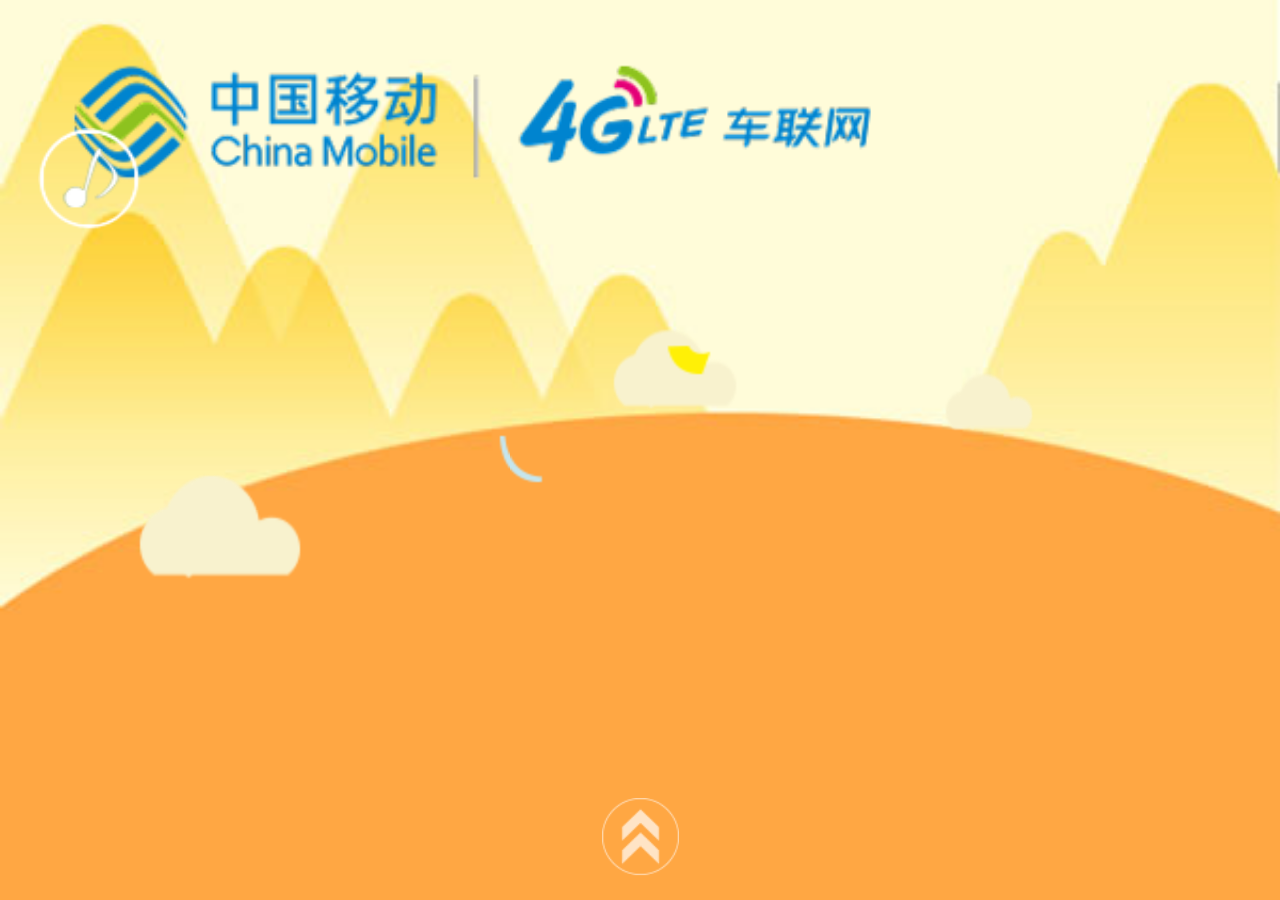
==== template/index.html @ 359e407d "push" ====
<!DOCTYPE html><html lang="en"><head><title>一字千金</title><meta name="viewport" content="width=device-width,user-scalable=no"><meta http-equiv="Content-Type" content="text/html" charset="utf-8"><script>!(function() {
    var rem;
    rem = function() {
        document.documentElement.style.fontSize = (document.documentElement.clientWidth || document.documentElement.clientWidth) + 'px';
    };
    rem();
    window.addEventListener('resize', rem, false);
    var _hmt = _hmt || []
})();
</script><link href="/static/css/index.css" rel="stylesheet" type="text/css"><body><audio id="audio" src="/static/image/background.mp3" loop="loop"></audio><div class="share"></div><section class="swiper-container"><section class="swiper-wrapper"><section class="swiper-slide page page1"><div class="background"></div><div class="music music-play"></div><div class="nav"></div><div class="font-title"></div><div class="subtitle"></div><div class="p1-cloud"></div><div class="coins1"></div><div class="coins2"></div><div class="coins3"></div><div class="up"></div><div class="car0"></div><div class="car1"></div><div class="car2"></div><div class="bottom"></div></section><section class="swiper-slide page page2"><div class="background"></div><div class="music music-play"></div><div class="building"></div><div class="nav"></div><div class="cloud1"></div><div class="cloud2"></div><div class="running-car"></div><div class="running-circle1"></div><div class="running-circle2"></div><div class="p1 active"></div><div class="p2"></div><div class="p3"></div><div class="p2-text1"></div><div class="p2-text2"></div><div class="p2-text3"></div><div class="up"></div></section><section class="swiper-slide page page3"><div class="background"></div><div class="music music-play"></div><div class="nav"></div><div class="title"></div><div class="main"></div><div class="main3-text"></div><div class="up"></div></section><section class="swiper-slide page page4"><div class="background"></div><div class="music music-play"></div><div class="nav"></div><div class="title"></div><div class="sub-title"></div><div class="main"></div><div class="main4-text"></div><div class="first"></div><div class="second"></div><div class="third"></div><div class="up"></div></section><section class="swiper-slide page page5"><div class="background"></div><div class="music music-play"></div><div class="nav"></div><div class="stone"></div><div class="p5-c1"></div><div class="p5-c2"></div><div class="p5-c3"></div><div class="p5-c4"></div><img src="/static/image/qrcode.jpg" class="qrcode"><div class="share-btn"></div><div class="up"></div></section></section></section></body><script language="javascript" src="/static/js/index.min.js"></script><script language="javascript" src="http://res.wx.qq.com/open/js/jweixin-1.0.0.js"></script><script>var _hmt = _hmt || [];
(function() {
      var hm = document.createElement("script");
      hm.src = "//hm.baidu.com/hm.js?7cde9743ed9d8d859c25d6693815b34f";
      var s = document.getElementsByTagName("script")[0]; 
      s.parentNode.insertBefore(hm, s);

})();</script></head></html>
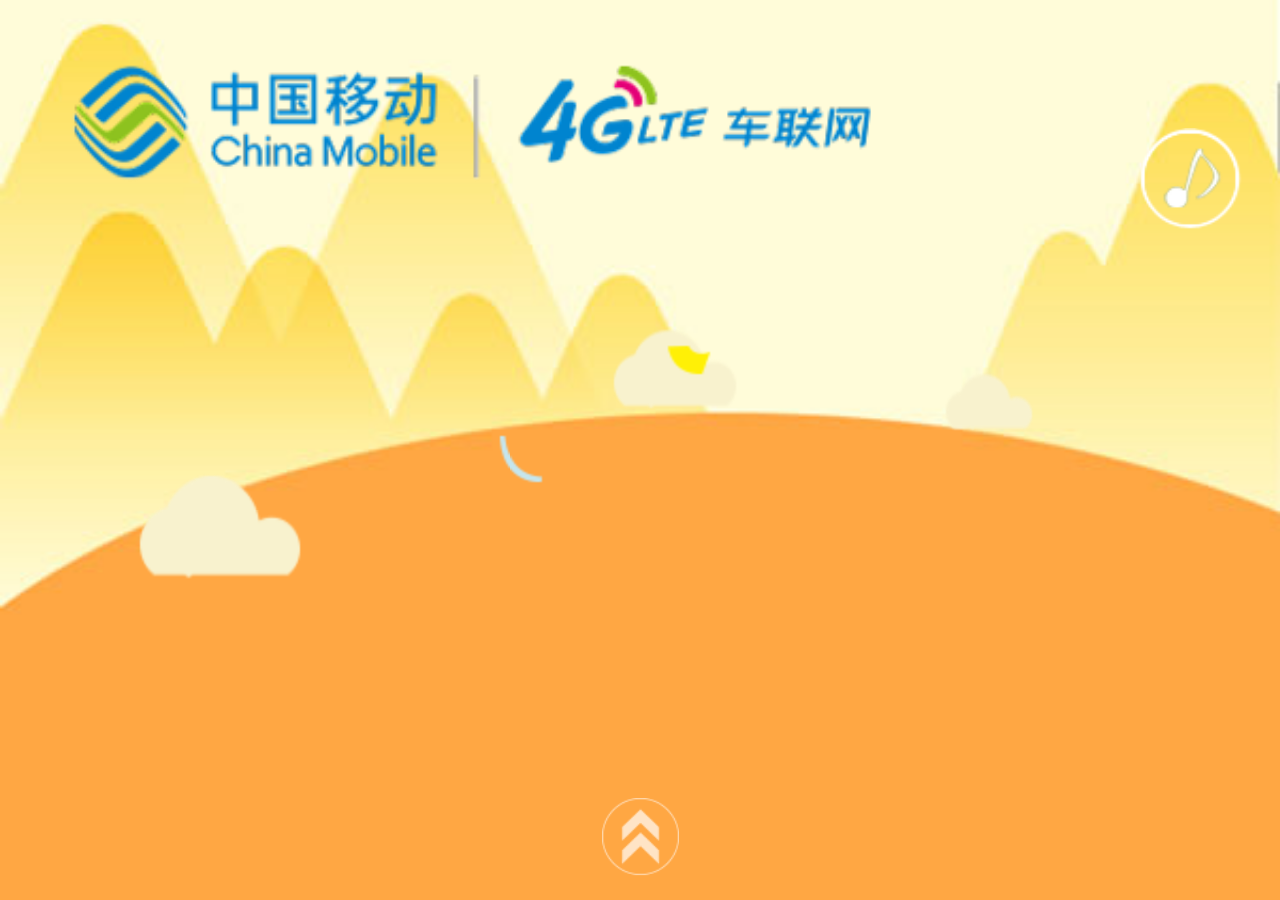
==== commit a6ee143e: "fix" ====
--- a/template/index.html
+++ b/template/index.html
@@ -7,7 +7,7 @@
     window.addEventListener('resize', rem, false);
     var _hmt = _hmt || []
 })();
-</script><link href="/static/css/index.css" rel="stylesheet" type="text/css"><body><audio id="audio" src="/static/image/background.mp3" loop="loop"></audio><div class="share"></div><section class="swiper-container"><section class="swiper-wrapper"><section class="swiper-slide page page1"><div class="background"></div><div class="music music-play"></div><div class="nav"></div><div class="font-title"></div><div class="subtitle"></div><div class="p1-cloud"></div><div class="coins1"></div><div class="coins2"></div><div class="coins3"></div><div class="up"></div><div class="car0"></div><div class="car1"></div><div class="car2"></div><div class="bottom"></div></section><section class="swiper-slide page page2"><div class="background"></div><div class="music music-play"></div><div class="building"></div><div class="nav"></div><div class="cloud1"></div><div class="cloud2"></div><div class="running-car"></div><div class="running-circle1"></div><div class="running-circle2"></div><div class="p1 active"></div><div class="p2"></div><div class="p3"></div><div class="p2-text1"></div><div class="p2-text2"></div><div class="p2-text3"></div><div class="up"></div></section><section class="swiper-slide page page3"><div class="background"></div><div class="music music-play"></div><div class="nav"></div><div class="title"></div><div class="main"></div><div class="main3-text"></div><div class="up"></div></section><section class="swiper-slide page page4"><div class="background"></div><div class="music music-play"></div><div class="nav"></div><div class="title"></div><div class="sub-title"></div><div class="main"></div><div class="main4-text"></div><div class="first"></div><div class="second"></div><div class="third"></div><div class="up"></div></section><section class="swiper-slide page page5"><div class="background"></div><div class="music music-play"></div><div class="nav"></div><div class="stone"></div><div class="p5-c1"></div><div class="p5-c2"></div><div class="p5-c3"></div><div class="p5-c4"></div><img src="/static/image/qrcode.jpg" class="qrcode"><div class="share-btn"></div><div class="up"></div></section></section></section></body><script language="javascript" src="/static/js/index.min.js"></script><script language="javascript" src="http://res.wx.qq.com/open/js/jweixin-1.0.0.js"></script><script>var _hmt = _hmt || [];
+</script><link href="/static/css/index.css" rel="stylesheet" type="text/css"><body><audio id="audio" src="/static/image/background.mp3" loop="loop"></audio><div class="share"></div><section class="swiper-container"><section class="swiper-wrapper"><section class="swiper-slide page page1"><div class="background"></div><div class="music music-play"></div><div class="nav"></div><div class="font-title"></div><div class="subtitle"></div><div class="p1-cloud"></div><div class="coins1"></div><div class="coins2"></div><div class="coins3"></div><div class="up"></div><div class="car0"></div><div class="car1"></div><div class="car2"></div><div class="bottom"></div></section><section class="swiper-slide page page2"><div class="background"></div><div class="music music-play"></div><div class="building"></div><div class="nav"></div><div class="cloud1"></div><div class="cloud2"></div><div class="running-car"></div><div class="running-circle1"></div><div class="running-circle2"></div><div class="p1 active"></div><div class="p2"></div><div class="p3"></div><div class="p2-text1"></div><div class="p2-text2"></div><div class="p2-text3"></div><div class="up"></div></section><section class="swiper-slide page page3"><div class="background"></div><div class="music music-play"></div><div class="nav"></div><div class="title"></div><div class="main"></div><div class="main3-text"></div><div class="up"></div></section><section class="swiper-slide page page4"><div class="background"></div><div class="music music-play"></div><div class="nav"></div><div class="title"></div><div class="sub-title"></div><div class="main"></div><div class="main4-text"></div><div class="first"></div><div class="second"></div><div class="third"></div><div class="up"></div></section><section class="swiper-slide page page5"><div class="background"></div><div class="music music-play"></div><div class="nav"></div><div class="stone"></div><div class="p5-c1"></div><div class="p5-c2"></div><div class="p5-c3"></div><div class="p5-c4"></div><img src="/static/image/qrcode.jpg" class="qrcode"><div class="share-btn"></div></section></section></section></body><script language="javascript" src="/static/js/index.min.js"></script><script language="javascript" src="http://res.wx.qq.com/open/js/jweixin-1.0.0.js"></script><script>var _hmt = _hmt || [];
 (function() {
       var hm = document.createElement("script");
       hm.src = "//hm.baidu.com/hm.js?7cde9743ed9d8d859c25d6693815b34f";
--- a/static/css/index.css
+++ b/static/css/index.css
@@ -1 +1 @@
-.swiper-wrapper,hr{box-sizing:content-box}img,legend{border:0}legend,td,th{padding:0}.music-play,.swiper-container-cube .swiper-slide,body .page1 .coins1,body .page1 .coins2,body .page1 .coins3,body .page1 .font-title,body .page2 .cloud1,body .page2 .cloud2,body .page2 .p1,body .page2 .p3,body .page2 .running-circle1,body .page2 .running-circle2,body .page3 .main3-text,body .page4 .first,body .page4 .second,body .page4 .sub-title,body .page4 .third,body .page5 .p5-c1,body .page5 .p5-c2,body .page5 .p5-c3,body .page5 .p5-c4,body .page5 .share-btn{-webkit-backface-visibility:hidden}.swiper-slide,.swiper-wrapper{height:100%;position:relative;transform-style:preserve-3d;width:100%}.swiper-pagination,.swiper-wrapper{-webkit-transform:translate3d(0,0,0)}.swiper-container{margin:0 auto;position:relative;overflow:hidden;z-index:1}.swiper-container-cube,button{overflow:visible}.swiper-container-vertical>.swiper-wrapper{-webkit-box-orient:vertical;-moz-box-orient:vertical;-ms-flex-direction:column;-webkit-flex-direction:column;flex-direction:column}.swiper-wrapper{z-index:1;display:-webkit-box;display:-moz-box;display:-ms-flexbox;display:-webkit-flex;display:flex;-webkit-transition-property:-webkit-transform;-moz-transition-property:-moz-transform;-o-transition-property:-o-transform;-ms-transition-property:-ms-transform;transition-property:transform;-moz-transform:translate3d(0,0,0);-o-transform:translate(0,0);-ms-transform:translate3d(0,0,0);transform:translate3d(0,0,0);-webkit-box-sizing:content-box;-moz-box-sizing:content-box}.swiper-slide,.swiper-wrapper{-ms-transform-style:preserve-3d;-moz-transform-style:preserve-3d;-webkit-transform-style:preserve-3d}.swiper-container-multirow>.swiper-wrapper{-webkit-box-lines:multiple;-moz-box-lines:multiple;-ms-fles-wrap:wrap;-webkit-flex-wrap:wrap;flex-wrap:wrap}.swiper-container-free-mode>.swiper-wrapper{-webkit-transition-timing-function:ease-out;-moz-transition-timing-function:ease-out;-ms-transition-timing-function:ease-out;-o-transition-timing-function:ease-out;transition-timing-function:ease-out;margin:0 auto}.swiper-slide{-webkit-flex-shrink:0;-ms-flex:0 0 auto;flex-shrink:0}.swiper-wp8-horizontal{-ms-touch-action:pan-y;touch-action:pan-y}.swiper-wp8-vertical{-ms-touch-action:pan-x;touch-action:pan-x}.swiper-button-next,.swiper-button-prev{position:absolute;top:50%;width:27px;height:44px;margin-top:-22px;z-index:10;cursor:pointer;-moz-background-size:27px 44px;-webkit-background-size:27px 44px;background-size:27px 44px;background-position:center;background-repeat:no-repeat}.swiper-button-next.swiper-button-disabled,.swiper-button-prev.swiper-button-disabled{opacity:.35;cursor:auto}.swiper-button-prev,.swiper-container-rtl .swiper-button-next{background-image:url(data:image/svg+xml;charset=utf-8,%3Csvg%20xmlns%3Dhttp%3A%2F%2Fwww.w3.org%2F2000%2Fsvg%20viewBox%3D0%200%2027%2044%3E%3Cpath%20d%3DM0%2C22L22%2C0l2.1%2C2.1L4.2%2C22l19.9%2C19.9L22%2C44L0%2C22L0%2C22L0%2C22z%20fill%3D%23007aff%2F%3E%3C%2Fsvg%3E);left:10px;right:auto}.swiper-button-prev.swiper-button-black,.swiper-container-rtl .swiper-button-next.swiper-button-black{background-image:url(data:image/svg+xml;charset=utf-8,%3Csvg%20xmlns%3Dhttp%3A%2F%2Fwww.w3.org%2F2000%2Fsvg%20viewBox%3D0%200%2027%2044%3E%3Cpath%20d%3DM0%2C22L22%2C0l2.1%2C2.1L4.2%2C22l19.9%2C19.9L22%2C44L0%2C22L0%2C22L0%2C22z%20fill%3D%23000000%2F%3E%3C%2Fsvg%3E)}.swiper-button-prev.swiper-button-white,.swiper-container-rtl .swiper-button-next.swiper-button-white{background-image:url(data:image/svg+xml;charset=utf-8,%3Csvg%20xmlns%3Dhttp%3A%2F%2Fwww.w3.org%2F2000%2Fsvg%20viewBox%3D0%200%2027%2044%3E%3Cpath%20d%3DM0%2C22L22%2C0l2.1%2C2.1L4.2%2C22l19.9%2C19.9L22%2C44L0%2C22L0%2C22L0%2C22z%20fill%3D%23ffffff%2F%3E%3C%2Fsvg%3E)}.swiper-button-next,.swiper-container-rtl .swiper-button-prev{background-image:url(data:image/svg+xml;charset=utf-8,%3Csvg%20xmlns%3Dhttp%3A%2F%2Fwww.w3.org%2F2000%2Fsvg%20viewBox%3D0%200%2027%2044%3E%3Cpath%20d%3DM27%2C22L27%2C22L5%2C44l-2.1-2.1L22.8%2C22L2.9%2C2.1L5%2C0L27%2C22L27%2C22z%20fill%3D%23007aff%2F%3E%3C%2Fsvg%3E);right:10px;left:auto}.swiper-button-next.swiper-button-black,.swiper-container-rtl .swiper-button-prev.swiper-button-black{background-image:url(data:image/svg+xml;charset=utf-8,%3Csvg%20xmlns%3Dhttp%3A%2F%2Fwww.w3.org%2F2000%2Fsvg%20viewBox%3D0%200%2027%2044%3E%3Cpath%20d%3DM27%2C22L27%2C22L5%2C44l-2.1-2.1L22.8%2C22L2.9%2C2.1L5%2C0L27%2C22L27%2C22z%20fill%3D%23000000%2F%3E%3C%2Fsvg%3E)}.swiper-button-next.swiper-button-white,.swiper-container-rtl .swiper-button-prev.swiper-button-white{background-image:url(data:image/svg+xml;charset=utf-8,%3Csvg%20xmlns%3Dhttp%3A%2F%2Fwww.w3.org%2F2000%2Fsvg%20viewBox%3D0%200%2027%2044%3E%3Cpath%20d%3DM27%2C22L27%2C22L5%2C44l-2.1-2.1L22.8%2C22L2.9%2C2.1L5%2C0L27%2C22L27%2C22z%20fill%3D%23ffffff%2F%3E%3C%2Fsvg%3E)}.swiper-pagination{position:absolute;text-align:center;-webkit-transition:300ms;-moz-transition:300ms;-o-transition:300ms;transition:300ms;-ms-transform:translate3d(0,0,0);-o-transform:translate3d(0,0,0);transform:translate3d(0,0,0);z-index:10}.swiper-pagination.swiper-pagination-hidden{opacity:0}.swiper-pagination-bullet{width:8px;height:8px;display:inline-block;border-radius:100%;background:#000;opacity:.2}.swiper-pagination-clickable .swiper-pagination-bullet{cursor:pointer}.swiper-pagination-white .swiper-pagination-bullet{background:#fff}.swiper-pagination-bullet-active{opacity:1;background:#007aff}.swiper-pagination-white .swiper-pagination-bullet-active{background:#fff}.swiper-pagination-black .swiper-pagination-bullet-active{background:#000}.swiper-container-vertical>.swiper-pagination{right:10px;top:50%;-webkit-transform:translate3d(0,-50%,0);-moz-transform:translate3d(0,-50%,0);-o-transform:translate(0,-50%);-ms-transform:translate3d(0,-50%,0);transform:translate3d(0,-50%,0)}.swiper-container-vertical>.swiper-pagination .swiper-pagination-bullet{margin:5px 0;display:block}.swiper-container-horizontal>.swiper-pagination{bottom:10px;left:0;width:100%}.swiper-container-horizontal>.swiper-pagination .swiper-pagination-bullet{margin:0 5px}.swiper-container-3d{-webkit-perspective:1200px;-moz-perspective:1200px;-o-perspective:1200px;perspective:1200px}.swiper-container-3d .swiper-cube-shadow,.swiper-container-3d .swiper-slide,.swiper-container-3d .swiper-slide-shadow-bottom,.swiper-container-3d .swiper-slide-shadow-left,.swiper-container-3d .swiper-slide-shadow-right,.swiper-container-3d .swiper-slide-shadow-top,.swiper-container-3d .swiper-wrapper{-webkit-transform-style:preserve-3d;-moz-transform-style:preserve-3d;-ms-transform-style:preserve-3d;transform-style:preserve-3d}.swiper-container-3d .swiper-slide-shadow-bottom,.swiper-container-3d .swiper-slide-shadow-left,.swiper-container-3d .swiper-slide-shadow-right,.swiper-container-3d .swiper-slide-shadow-top{position:absolute;left:0;top:0;width:100%;height:100%;pointer-events:none;z-index:10}.swiper-container-3d .swiper-slide-shadow-left{background-image:-webkit-gradient(linear,left top,right top,from(rgba(0,0,0,.5)),to(rgba(0,0,0,0)));background-image:-webkit-linear-gradient(right,rgba(0,0,0,.5),rgba(0,0,0,0));background-image:-moz-linear-gradient(right,rgba(0,0,0,.5),rgba(0,0,0,0));background-image:-o-linear-gradient(right,rgba(0,0,0,.5),rgba(0,0,0,0));background-image:linear-gradient(to left,rgba(0,0,0,.5),rgba(0,0,0,0))}.swiper-container-3d .swiper-slide-shadow-right{background-image:-webkit-gradient(linear,right top,left top,from(rgba(0,0,0,.5)),to(rgba(0,0,0,0)));background-image:-webkit-linear-gradient(left,rgba(0,0,0,.5),rgba(0,0,0,0));background-image:-moz-linear-gradient(left,rgba(0,0,0,.5),rgba(0,0,0,0));background-image:-o-linear-gradient(left,rgba(0,0,0,.5),rgba(0,0,0,0));background-image:linear-gradient(to right,rgba(0,0,0,.5),rgba(0,0,0,0))}.swiper-container-3d .swiper-slide-shadow-top{background-image:-webkit-gradient(linear,left top,left bottom,from(rgba(0,0,0,.5)),to(rgba(0,0,0,0)));background-image:-webkit-linear-gradient(bottom,rgba(0,0,0,.5),rgba(0,0,0,0));background-image:-moz-linear-gradient(bottom,rgba(0,0,0,.5),rgba(0,0,0,0));background-image:-o-linear-gradient(bottom,rgba(0,0,0,.5),rgba(0,0,0,0));background-image:linear-gradient(to top,rgba(0,0,0,.5),rgba(0,0,0,0))}.swiper-container-3d .swiper-slide-shadow-bottom{background-image:-webkit-gradient(linear,left bottom,left top,from(rgba(0,0,0,.5)),to(rgba(0,0,0,0)));background-image:-webkit-linear-gradient(top,rgba(0,0,0,.5),rgba(0,0,0,0));background-image:-moz-linear-gradient(top,rgba(0,0,0,.5),rgba(0,0,0,0));background-image:-o-linear-gradient(top,rgba(0,0,0,.5),rgba(0,0,0,0));background-image:linear-gradient(to bottom,rgba(0,0,0,.5),rgba(0,0,0,0))}.swiper-container-coverflow .swiper-wrapper{-ms-perspective:1200px}.swiper-container-fade.swiper-container-free-mode .swiper-slide{-webkit-transition-timing-function:ease-out;-moz-transition-timing-function:ease-out;-ms-transition-timing-function:ease-out;-o-transition-timing-function:ease-out;transition-timing-function:ease-out}.swiper-container-fade .swiper-slide{pointer-events:none}.swiper-container-fade .swiper-slide-active{pointer-events:auto}.swiper-container-cube .swiper-slide{pointer-events:none;visibility:hidden;-webkit-transform-origin:0 0;-moz-transform-origin:0 0;-ms-transform-origin:0 0;transform-origin:0 0;-moz-backface-visibility:hidden;-ms-backface-visibility:hidden;backface-visibility:hidden;width:100%;height:100%}.swiper-container-cube.swiper-container-rtl .swiper-slide{-webkit-transform-origin:100% 0;-moz-transform-origin:100% 0;-ms-transform-origin:100% 0;transform-origin:100% 0}.swiper-container-cube .swiper-slide-active,.swiper-container-cube .swiper-slide-next,.swiper-container-cube .swiper-slide-next+.swiper-slide,.swiper-container-cube .swiper-slide-prev{pointer-events:auto;visibility:visible}.swiper-container-cube .swiper-cube-shadow{position:absolute;left:0;bottom:0;width:100%;height:100%;background:#000;opacity:.6;-webkit-filter:blur(50px);filter:blur(50px)}.swiper-container-cube.swiper-container-vertical .swiper-cube-shadow{z-index:0}.swiper-scrollbar{border-radius:10px;position:relative;-ms-touch-action:none;background:rgba(0,0,0,.1)}.swiper-container-horizontal>.swiper-scrollbar{position:absolute;left:1%;bottom:3px;z-index:50;height:5px;width:98%}.swiper-container-vertical>.swiper-scrollbar{position:absolute;right:3px;top:1%;z-index:50;width:5px;height:98%}.swiper-scrollbar-drag{height:100%;width:100%;position:relative;background:rgba(0,0,0,.5);border-radius:10px;left:0;top:0}.swiper-scrollbar-cursor-drag{cursor:move}.swiper-lazy-preloader{width:42px;height:42px;position:absolute;left:50%;top:50%;margin-left:-21px;margin-top:-21px;z-index:10;-webkit-transform-origin:50%;-moz-transform-origin:50%;transform-origin:50%;-webkit-animation:swiper-preloader-spin 1s step-end infinite;-moz-animation:swiper-preloader-spin 1s step-end infinite;animation:swiper-preloader-spin 1s step-end infinite}body .page1 .coins1,body .page1 .coins2,body .page1 .coins3,body .page1 .font-title,body .page2 .cloud1,body .page2 .running-circle2{-webkit-animation-delay:0s}.music-play,.up,body .page1 .coins1,body .page1 .coins2,body .page1 .coins3,body .page1 .font-title,body .page2 .cloud1,body .page2 .cloud2,body .page2 .p1,body .page2 .p3,body .page2 .running-circle1,body .page2 .running-circle2,body .page3 .main3-text,body .page4 .first,body .page4 .second,body .page4 .sub-title,body .page4 .third,body .page5 .p5-c1,body .page5 .p5-c2,body .page5 .p5-c3,body .page5 .p5-c4,body .page5 .share-btn{-webkit-animation-fill-mode:both}.music-play,.up,body .page1 .coins1,body .page1 .coins2,body .page1 .coins3,body .page1 .font-title,body .page2 .cloud1,body .page2 .p1,body .page2 .p2,body .page2 .p3,body .page2 .running-circle1,body .page2 .running-circle2,body .page3 .main3-text,body .page4 .sub-title,body .page5 .p5-c1,body .page5 .p5-c2,body .page5 .p5-c3,body .page5 .p5-c4,body .page5 .share-btn{-webkit-animation-iteration-count:infinite}.swiper-lazy-preloader:after{display:block;content:"";width:100%;height:100%;background-image:url(data:image/svg+xml;charset=utf-8,%3Csvg%20viewBox%3D0%200%20120%20120%20xmlns%3Dhttp%3A%2F%2Fwww.w3.org%2F2000%2Fsvg%20xmlns%3Axlink%3Dhttp%3A%2F%2Fwww.w3.org%2F1999%2Fxlink%3E%3Cdefs%3E%3Cline%20id%3Dl%20x1%3D60%20x2%3D60%20y1%3D7%20y2%3D27%20stroke%3D%236c6c6c%20stroke-width%3D11%20stroke-linecap%3Dround%2F%3E%3C%2Fdefs%3E%3Cg%3E%3Cuse%20xlink%3Ahref%3D%23l%20opacity%3D.27%2F%3E%3Cuse%20xlink%3Ahref%3D%23l%20opacity%3D.27%20transform%3Drotate(30%2060%2C60)'%2F%3E%3Cuse%20xlink%3Ahref%3D'%23l'%20opacity%3D'.27'%20transform%3D'rotate(60%2060%2C60)'%2F%3E%3Cuse%20xlink%3Ahref%3D'%23l'%20opacity%3D'.27'%20transform%3D'rotate(90%2060%2C60)'%2F%3E%3Cuse%20xlink%3Ahref%3D'%23l'%20opacity%3D'.27'%20transform%3D'rotate(120%2060%2C60)'%2F%3E%3Cuse%20xlink%3Ahref%3D'%23l'%20opacity%3D'.27'%20transform%3D'rotate(150%2060%2C60)'%2F%3E%3Cuse%20xlink%3Ahref%3D'%23l'%20opacity%3D'.37'%20transform%3D'rotate(180%2060%2C60)'%2F%3E%3Cuse%20xlink%3Ahref%3D'%23l'%20opacity%3D'.46'%20transform%3D'rotate(210%2060%2C60)'%2F%3E%3Cuse%20xlink%3Ahref%3D'%23l'%20opacity%3D'.56'%20transform%3D'rotate(240%2060%2C60)'%2F%3E%3Cuse%20xlink%3Ahref%3D'%23l'%20opacity%3D'.66'%20transform%3D'rotate(270%2060%2C60)'%2F%3E%3Cuse%20xlink%3Ahref%3D'%23l'%20opacity%3D'.75'%20transform%3D'rotate(300%2060%2C60)'%2F%3E%3Cuse%20xlink%3Ahref%3D'%23l'%20opacity%3D'.85'%20transform%3D'rotate(330%2060%2C60)'%2F%3E%3C%2Fg%3E%3C%2Fsvg%3E');background-position:50%;-webkit-background-size:100%;background-size:100%;background-repeat:no-repeat}.swiper-lazy-preloader-white:after{background-image:url(data:image/svg+xml;charset=utf-8,%3Csvg%20viewBox%3D0%200%20120%20120%20xmlns%3Dhttp%3A%2F%2Fwww.w3.org%2F2000%2Fsvg%20xmlns%3Axlink%3Dhttp%3A%2F%2Fwww.w3.org%2F1999%2Fxlink%3E%3Cdefs%3E%3Cline%20id%3Dl%20x1%3D60%20x2%3D60%20y1%3D7%20y2%3D27%20stroke%3D%23fff%20stroke-width%3D11%20stroke-linecap%3Dround%2F%3E%3C%2Fdefs%3E%3Cg%3E%3Cuse%20xlink%3Ahref%3D%23l%20opacity%3D.27%2F%3E%3Cuse%20xlink%3Ahref%3D%23l%20opacity%3D.27%20transform%3Drotate(30%2060%2C60)'%2F%3E%3Cuse%20xlink%3Ahref%3D'%23l'%20opacity%3D'.27'%20transform%3D'rotate(60%2060%2C60)'%2F%3E%3Cuse%20xlink%3Ahref%3D'%23l'%20opacity%3D'.27'%20transform%3D'rotate(90%2060%2C60)'%2F%3E%3Cuse%20xlink%3Ahref%3D'%23l'%20opacity%3D'.27'%20transform%3D'rotate(120%2060%2C60)'%2F%3E%3Cuse%20xlink%3Ahref%3D'%23l'%20opacity%3D'.27'%20transform%3D'rotate(150%2060%2C60)'%2F%3E%3Cuse%20xlink%3Ahref%3D'%23l'%20opacity%3D'.37'%20transform%3D'rotate(180%2060%2C60)'%2F%3E%3Cuse%20xlink%3Ahref%3D'%23l'%20opacity%3D'.46'%20transform%3D'rotate(210%2060%2C60)'%2F%3E%3Cuse%20xlink%3Ahref%3D'%23l'%20opacity%3D'.56'%20transform%3D'rotate(240%2060%2C60)'%2F%3E%3Cuse%20xlink%3Ahref%3D'%23l'%20opacity%3D'.66'%20transform%3D'rotate(270%2060%2C60)'%2F%3E%3Cuse%20xlink%3Ahref%3D'%23l'%20opacity%3D'.75'%20transform%3D'rotate(300%2060%2C60)'%2F%3E%3Cuse%20xlink%3Ahref%3D'%23l'%20opacity%3D'.85'%20transform%3D'rotate(330%2060%2C60)'%2F%3E%3C%2Fg%3E%3C%2Fsvg%3E')}@-webkit-keyframes swiper-preloader-spin{0%{-webkit-transform:rotate(0)}8.33333333%{-webkit-transform:rotate(30deg)}16.66666667%{-webkit-transform:rotate(60deg)}25%{-webkit-transform:rotate(90deg)}33.33333333%{-webkit-transform:rotate(120deg)}41.66666667%{-webkit-transform:rotate(150deg)}50%{-webkit-transform:rotate(180deg)}58.33333333%{-webkit-transform:rotate(210deg)}66.66666667%{-webkit-transform:rotate(240deg)}75%{-webkit-transform:rotate(270deg)}83.33333333%{-webkit-transform:rotate(300deg)}91.66666667%{-webkit-transform:rotate(330deg)}100%{-webkit-transform:rotate(360deg)}}@keyframes swiper-preloader-spin{0%{transform:rotate(0)}8.33333333%{transform:rotate(30deg)}16.66666667%{transform:rotate(60deg)}25%{transform:rotate(90deg)}33.33333333%{transform:rotate(120deg)}41.66666667%{transform:rotate(150deg)}50%{transform:rotate(180deg)}58.33333333%{transform:rotate(210deg)}66.66666667%{transform:rotate(240deg)}75%{transform:rotate(270deg)}83.33333333%{transform:rotate(300deg)}91.66666667%{transform:rotate(330deg)}100%{transform:rotate(360deg)}}/*! normalize.css v3.0.3 | MIT License | github.com/necolas/normalize.css */html{font-family:sans-serif;-ms-text-size-adjust:100%;-webkit-text-size-adjust:100%}article,aside,details,figcaption,figure,footer,header,hgroup,main,menu,nav,section,summary{display:block}audio,canvas,progress,video{display:inline-block;vertical-align:baseline}audio:not([controls]){display:none;height:0}[hidden],template{display:none}a{background-color:transparent}a:active,a:hover{outline:0}abbr[title]{border-bottom:1px dotted}b,optgroup,strong{font-weight:700}dfn{font-style:italic}h1{font-size:2em;margin:.67em 0}mark{background:#ff0;color:#000}small{font-size:80%}sub,sup{font-size:75%;line-height:0;position:relative;vertical-align:baseline}#loading,.music,.up,body,body .nav{position:absolute}sup{top:-.5em}sub{bottom:-.25em}svg:not(:root){overflow:hidden}figure{margin:1em 40px}hr{height:0}pre,textarea{overflow:auto}code,kbd,pre,samp{font-family:monospace,monospace;font-size:1em}button,input,optgroup,select,textarea{color:inherit;font:inherit;margin:0}button,select{text-transform:none}button,html input[type=button],input[type=reset],input[type=submit]{-webkit-appearance:button;cursor:pointer}button[disabled],html input[disabled]{cursor:default}button::-moz-focus-inner,input::-moz-focus-inner{border:0;padding:0}input{line-height:normal}input[type=checkbox],input[type=radio]{box-sizing:border-box;padding:0}input[type=number]::-webkit-inner-spin-button,input[type=number]::-webkit-outer-spin-button{height:auto}input[type=search]{-webkit-appearance:textfield;box-sizing:content-box}input[type=search]::-webkit-search-cancel-button,input[type=search]::-webkit-search-decoration{-webkit-appearance:none}fieldset{border:1px solid silver;margin:0 2px;padding:.35em .625em .75em}table{border-collapse:collapse;border-spacing:0}.clearfix:after{visibility:hidden;display:block;font-size:0;content:" ";clear:both;height:0}.clearfix{height:1%;display:block}#loading{background:url(/static/image/299.gif)center no-repeat;background-color:rgba(0,0,0,.8);background-size:auto;width:100%;height:100%;z-index:100000}.music,.up{height:.08rem;background-size:100% auto}.music,.up,body .nav,body .page1 .nav{background-position:top center}.music,.up,body .nav,body .page1 .background,body .page1 .bottom,body .page1 .car0,body .page1 .car1,body .page1 .car2,body .page1 .coins1,body .page1 .coins2,body .page1 .coins3,body .page1 .font-title,body .page1 .nav,body .page1 .p1-cloud,body .page1 .subtitle,body .page2 .building,body .page2 .cloud1,body .page2 .cloud2,body .page2 .p1,body .page2 .p2-text1,body .page2 .p2-text2,body .page2 .p2-text3,body .page2 .p3,body .page2 .running-car,body .page2 .running-circle1,body .page2 .running-circle2,body .page3 .main,body .page3 .main3-text,body .page3 .title,body .page4 .background,body .page4 .first,body .page4 .main,body .page4 .main4-text,body .page4 .second,body .page4 .sub-title,body .page4 .third,body .page4 .title,body .page5 .background,body .page5 .p5-c1,body .page5 .p5-c2,body .page5 .p5-c3,body .page5 .p5-c4,body .page5 .share-btn,body .page5 .stone{background-repeat:no-repeat}@-webkit-keyframes tap{0%{-webkit-transform:scale(1);opacity:1}100%{-webkit-transform:scale(1.3);opacity:.1}}@-webkit-keyframes ratote{0%{-webkit-transform:rotate(0)}100%{-webkit-transform:rotate(360deg)}}@-webkit-keyframes share{0%,100%,50%{-webkit-transform:rotate(0)}20%,40%{-webkit-transform:rotate(5deg)}10%,30%{-webkit-transform:rotate(-5deg)}}@-webkit-keyframes up-animation{0%,100%{-webkit-transform:scale(1);opacity:.9}1%,99%{-webkit-transform:translateY(0)}49%{-webkit-transform:translateY(-15px)}50%{opacity:0;-webkit-transform:scale(.2)}}@-webkit-keyframes coins1{0%{-webkit-transform:translateY(-.5rem);opacity:1}50%{-webkit-transform:translateY(.5rem);opacity:0}100%{-webkit-transform:translateY(-.5rem);opacity:0}}@-webkit-keyframes coins2{0%{opacity:0;-webkit-transform:translateY(-.5rem)}10%{-webkit-transform:translateY(-.5rem);opacity:1}50%{-webkit-transform:translateY(.5rem);opacity:0}100%{-webkit-keyframes:translateY(-.8rem);opacity:0}}@-webkit-keyframes coins3{0%{opacity:0;-webkit-transform:translateY(-.5rem)}20%{-webkit-transform:translateY(-.5rem);opacity:1}50%{-webkit-transform:translateY(.3rem);opacity:0}100%{-webkit-transform:translateY(-.9rem);opacity:0}}@-webkit-keyframes cloud1-fly{0%{opacity:0;-webkit-transform:translateX(0)}20%{-webkit-transform:translateX(0);opacity:0}60%{-webkit-transform:translateX(-.08rem);opacity:1}100%{opacity:0;-webkit-transform:translateX(-.16rem)}}@-webkit-keyframes p5-c1{0%{opacity:0;-webkit-transform:translateX(0)}20%{-webkit-transform:translateX(0);opacity:0}60%{-webkit-transform:translateX(-.08rem);opacity:1}100%{opacity:0;-webkit-transform:translateX(-.16rem)}}@-webkit-keyframes p5-c2{0%{opacity:0;-webkit-transform:translateX(0)}20%{-webkit-transform:translateX(0);opacity:0}60%{-webkit-transform:translateX(-.08rem);opacity:1}100%{opacity:0;-webkit-transform:translateX(-.12rem)}}@-webkit-keyframes p5-c3{0%{opacity:0;-webkit-transform:translateX(0)}20%{-webkit-transform:translateX(0);opacity:0}60%{-webkit-transform:translateX(-.05rem);opacity:1}100%{opacity:0;-webkit-transform:translateX(-.1rem)}}@-webkit-keyframes p5-c4{0%{opacity:0;-webkit-transform:translateX(0)}20%{-webkit-transform:translateX(0);opacity:0}60%{-webkit-transform:translateX(-.04rem);opacity:1}100%{opacity:0;-webkit-transform:translateX(-.18rem)}}@-webkit-keyframes main3-text{0%{-webkit-transform:scale(1)}25%{-webkit-transform:scale(1.3)}32.5%{-webkit-transform:scale(1.3)rotate(-15deg)}50%{-webkit-transform:scale(1.3)rotate(15deg)}100%,70%{-webkit-transform:scale(1)}}@-webkit-keyframes main4{0%,100%,50%{-webkit-transform:rotate(0)}10%,30%{-webkit-transform:rotate(7.5deg)}20%,40%{-webkit-transform:rotate(-7.5deg)}}@-webkit-keyframes cloud2-fly{0%{opacity:0;-webkit-transform:translateX(0)}50%{-webkit-transform:translateX(-.09rem);opacity:1}100%{opacity:0;-webkit-transform:translateX(-.18rem)}}@-webkit-keyframes title1{0%,10%,100%,20%,30%,40%,50%{-webkit-transform:translateY(0)}5%{-webkit-transform:translateY(-.05rem)}15%{-webkit-transform:translateY(-.04rem)}25%{-webkit-transform:translateY(-.032rem)}35%{-webkit-transform:translateY(-.024rem)}45%{-webkit-transform:translateY(-.017rem)}}@-webkit-keyframes title{0%{-webkit-transform:translateY(-1rem)scale(2)}100%{-webkit-transform:translateY(0)scale(1)}}@-webkit-keyframes sub-title{0%{-webkit-transform:translateX(1rem)}100%{-webkit-transform:translateX(0)}}@-webkit-keyframes text-in{0%{opacity:0}100%{opacity:1}}@-webkit-keyframes sound{0%,100%{opacity:0}50%{opacity:1}}@-webkit-keyframes shake{0%,100%{-webkit-transform:scale(1);opacity:.8}50%{-webkit-transform:scale(1.2);opacity:1}}body .page1 .coins1,body .page1 .coins2,body .page1 .coins3{-webkit-transform:translateY(-.5rem)}@-webkit-keyframes desc{0%,100%{opacity:0}50%{opacity:1}}@-webkit-keyframes main{0%{opacity:0}100%{opacity:1}}*{-webkit-user-select:none;-ms-user-select:none;-moz-user-select:none;-khtml-user-select:none;user-select:none;-webkit-touch-callout:none}.up{-webkit-animation-name:up-animation;-webkit-animation-duration:1.5s!important;-webkit-animation-timing-function:ease;background-image:url([data-uri]);width:.06rem;bottom:0;z-index:5;left:.47rem}.music-play,body .page1 .coins1,body .page1 .coins2,body .page1 .coins3,body .page1 .font-title{-webkit-animation-duration:3s}.music{background-image:url([data-uri]);width:.08rem;z-index:5;top:.1rem;left:.03rem}.music-play{-webkit-animation-name:ratote;-webkit-animation-timing-function:linear}body .page1 .coins1,body .page1 .coins2,body .page1 .coins3,body .page1 .font-title{-webkit-animation-timing-function:ease}body{height:100%;font-size:14px;color:#333;font-family:'微软雅黑';background-color:#fff;letter-spacing:1px;margin:0 auto;box-shadow:0 0 160px 0 #5c99e7;-webkit-user-select:none;background-size:cover;width:1rem;box-sizing:border-box;-webkit-transition:all .5s}body .nav,body .page1 .background,body .page1 .nav{background-size:100% auto}body .swiper-container{width:100%;height:100vh}body .nav{background-image:url([data-uri]);width:100%;height:.2rem;z-index:2;top:0}body .page1 .nav{background-image:url([data-uri])}body .page1 .background{height:100%;width:100%;position:relative;background-image:url([data-uri]);z-index:1;background-position:bottom}body .page1 .p1-cloud{background-image:url([data-uri]);background-size:100% 100%;position:absolute;background-position:top;width:100%;height:1rem;z-index:2;top:0}body .page1 .coins1,body .page1 .coins2,body .page1 .coins3,body .page1 .font-title,body .page1 .subtitle{background-position:top center}body .page1 .bottom,body .page1 .car0,body .page1 .car1,body .page1 .car2,body .page1 .coins1,body .page1 .coins2,body .page1 .coins3,body .page1 .font-title,body .page1 .subtitle,body .page2 .building,body .page2 .cloud1,body .page2 .cloud2,body .page2 .p2,body .page2 .p2-text1,body .page2 .p2-text2,body .page2 .p2-text3,body .page2 .p3,body .page2 .running-car,body .page2 .running-circle1,body .page2 .running-circle2,body .page3 .main,body .page3 .main3-text,body .page3 .title,body .page4 .background,body .page4 .first,body .page4 .main,body .page4 .main4-text,body .page4 .second,body .page4 .sub-title,body .page4 .third,body .page4 .title{background-size:100% auto}body .page1 .coins1{z-index:5;background-image:url([data-uri]);width:100%;height:1rem;position:absolute;top:0;-webkit-animation-name:coins1}body .page1 .coins2{z-index:5;background-image:url([data-uri]);width:100%;height:1rem;position:absolute;top:0;-webkit-animation-name:coins2}body .page1 .coins3{z-index:5;background-image:url([data-uri]);width:100%;height:1rem;position:absolute;top:0;-webkit-animation-name:coins3}body .page1 .font-title{z-index:5;background-image:url(/static/image/title1.png);width:100%;height:1rem;position:absolute;top:0;-webkit-animation-name:title1}body .page2 .running-circle1,body .page2 .running-circle2{height:.14rem;top:.98rem;-webkit-animation-duration:.5s;-webkit-animation-name:ratote}body .page1 .subtitle{z-index:2;background-image:url(/static/image/subtitle1.png);width:100%;height:1.5rem;position:absolute;top:0}body .page1 .bottom,body .page1 .car0,body .page1 .car1,body .page1 .car2{background-position:bottom}body .page1 .bottom{z-index:2;background-image:url(/static/image/bottom1.png);width:100%;height:1rem;position:absolute;bottom:0}body .page1 .car0{z-index:2;background-image:url(/static/image/page1car1.png);width:100%;height:1.5rem;position:absolute;bottom:0;display:none}body .page1 .car1{z-index:2;background-image:url(/static/image/page1car2.png);width:100%;height:1.5rem;position:absolute;bottom:0;display:none}body .page1 .car2{z-index:2;background-image:url(/static/image/page1car3.png);width:100%;height:1.5rem;position:absolute;bottom:0;display:none}body .page2 .building,body .page2 .cloud1,body .page2 .cloud2,body .page2 .p1,body .page2 .p2,body .page2 .p3,body .page2 .running-car,body .page2 .running-circle1,body .page2 .running-circle2{background-position:top center}body .page2 .background{background-color:#339d77;position:absolute;width:100%;height:100%}body .page2 .building{background-image:url(/static/image/main2.png);width:100%;height:1.5rem;z-index:1;top:0;position:absolute}body .page2 .running-car{background-image:url(/static/image/running-car.png);width:100%;height:1.5rem;z-index:2;top:0;position:absolute}body .page2 .running-circle1,body .page2 .running-circle2{background-image:url([data-uri]);width:.135rem}body .page2 .running-circle1{left:.18rem;z-index:2;position:absolute;-webkit-animation-delay:0s;-webkit-animation-timing-function:linear}body .page2 .running-circle2{z-index:2;right:.15rem;position:absolute;-webkit-animation-timing-function:linear}body .page2 .cloud1,body .page2 .cloud2,body .page2 .p1,body .page2 .p2,body .page2 .p3,body .page3 .main3-text,body .page4 .second,body .page4 .sub-title,body .page4 .third,body .page5 .p5-c1,body .page5 .p5-c2,body .page5 .p5-c3,body .page5 .p5-c4,body .page5 .share-btn{-webkit-animation-timing-function:ease}body .page2 .cloud1{background-image:url([data-uri]);width:100%;height:1.5rem;z-index:2;top:0;position:absolute;-webkit-animation-duration:6s;-webkit-animation-name:cloud1-fly}body .page2 .cloud2,body .page2 .p1,body .page2 .p2,body .page2 .p3{-webkit-animation-delay:1s}body .page2 .cloud2{background-image:url([data-uri]);width:100%;height:1.5rem;z-index:2;top:0;position:absolute;-webkit-animation-iteration-count:infinite;-webkit-animation-duration:4s;-webkit-animation-name:cloud2-fly}body .page2 .p1,body .page2 .p2,body .page2 .p3{-webkit-animation-name:shake;-webkit-animation-duration:1s}body .page2 .p1{background-image:url([data-uri]);background-size:100% auto;width:.05rem;height:.06rem;z-index:2;position:absolute;top:.91rem;left:.26rem}body .page2 .p1.active{width:.07rem;height:.08rem}body .page2 .p2{background-image:url([data-uri]);background-repeat:no-repeat;width:.05rem;height:.06rem;z-index:2;position:absolute;top:.86rem;left:.5rem;-webkit-backface-visibility:hidden;-webkit-animation-fill-mode:both}body .page2 .p2.active{width:.07rem;height:.08rem}body .page2 .p3{background-image:url([data-uri]);width:.05rem;height:.06rem;z-index:2;position:absolute;top:.97rem;left:.54rem}body .page2 .p2-text1,body .page2 .p2-text2,body .page2 .p2-text3{background-position:bottom center}body .page2 .p3.active{width:.07rem;height:.08rem}body .page2 .p2-text1{background-image:url([data-uri]);width:100%;height:1.2rem;position:absolute;bottom:0;display:none}body .page2 .p2-text2{background-image:url([data-uri]);width:100%;height:1.2rem;position:absolute;bottom:0;display:none}body .page2 .p2-text3{background-image:url([data-uri]);width:100%;height:1.2rem;position:absolute;bottom:0;display:none}body .page3 .background{position:absolute;width:100%;height:100%;background-color:#6347bf}body .page3 .title{z-index:2;background-image:url([data-uri]);background-position:top center;width:100%;height:1rem;position:absolute;top:0}body .page3 .main{background-image:url(/static/image/main3.png);width:100%;height:1.2rem;background-position:bottom center;position:absolute;bottom:0}body .page3 .main3-text{background-image:url([data-uri]);width:100%;height:2rem;background-position:bottom center;position:absolute;bottom:0;-webkit-transform-origin:bottom;-webkit-animation-duration:2s;-webkit-animation-name:main3-text;-webkit-animation-delay:2s}body .page4 .background{background-image:url(/static/image/background4.png);width:100%;height:100%;background-color:#13b9f3;position:absolute;background-position:top}body .page4 .sub-title,body .page4 .title{height:1rem;background-position:top center}body .page4 .title{z-index:2;background-image:url(/static/image/title4.png);width:100%;position:absolute;top:0}body .page4 .sub-title{z-index:2;background-image:url([data-uri]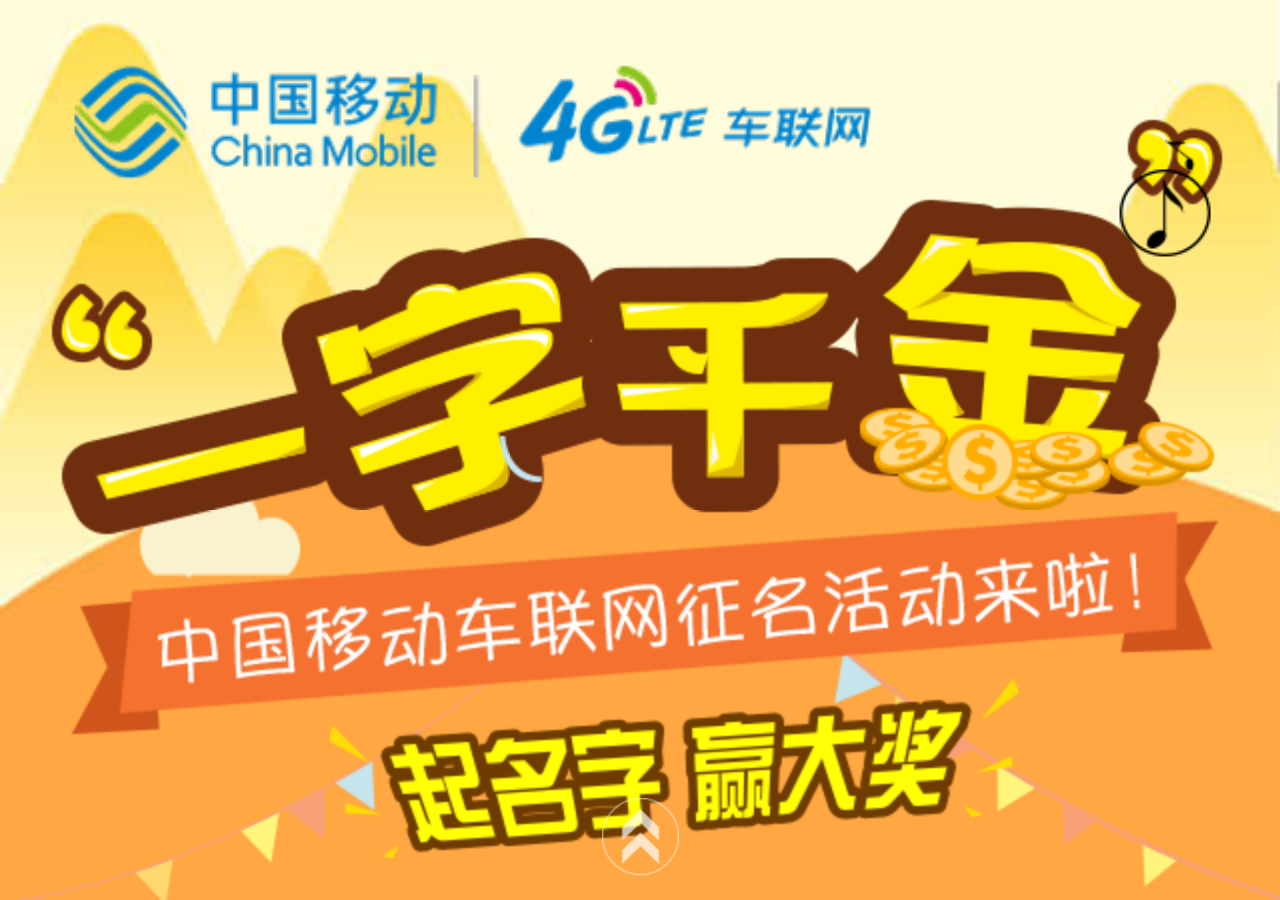
==== commit 4949f267: "hm" ====
--- a/template/index.html
+++ b/template/index.html
@@ -7,10 +7,10 @@
     window.addEventListener('resize', rem, false);
     var _hmt = _hmt || []
 })();
-</script><link href="/static/css/index.css" rel="stylesheet" type="text/css"><body><audio id="audio" src="/static/image/background.mp3" loop="loop"></audio><div class="share"></div><section class="swiper-container"><section class="swiper-wrapper"><section class="swiper-slide page page1"><div class="background"></div><div class="music music-play"></div><div class="nav"></div><div class="font-title"></div><div class="subtitle"></div><div class="p1-cloud"></div><div class="coins1"></div><div class="coins2"></div><div class="coins3"></div><div class="up"></div><div class="car0"></div><div class="car1"></div><div class="car2"></div><div class="bottom"></div></section><section class="swiper-slide page page2"><div class="background"></div><div class="music music-play"></div><div class="building"></div><div class="nav"></div><div class="cloud1"></div><div class="cloud2"></div><div class="running-car"></div><div class="running-circle1"></div><div class="running-circle2"></div><div class="p1 active"></div><div class="p2"></div><div class="p3"></div><div class="p2-text1"></div><div class="p2-text2"></div><div class="p2-text3"></div><div class="up"></div></section><section class="swiper-slide page page3"><div class="background"></div><div class="music music-play"></div><div class="nav"></div><div class="title"></div><div class="main"></div><div class="main3-text"></div><div class="up"></div></section><section class="swiper-slide page page4"><div class="background"></div><div class="music music-play"></div><div class="nav"></div><div class="title"></div><div class="sub-title"></div><div class="main"></div><div class="main4-text"></div><div class="first"></div><div class="second"></div><div class="third"></div><div class="up"></div></section><section class="swiper-slide page page5"><div class="background"></div><div class="music music-play"></div><div class="nav"></div><div class="stone"></div><div class="p5-c1"></div><div class="p5-c2"></div><div class="p5-c3"></div><div class="p5-c4"></div><img src="/static/image/qrcode.jpg" class="qrcode"><div class="share-btn"></div></section></section></section></body><script language="javascript" src="/static/js/index.min.js"></script><script language="javascript" src="http://res.wx.qq.com/open/js/jweixin-1.0.0.js"></script><script>var _hmt = _hmt || [];
+</script><link href="/static/css/index.css" rel="stylesheet" type="text/css"><body><audio id="audio" src="/static/image/background.mp3" loop="loop"></audio><div class="share"></div><section class="swiper-container"><section class="swiper-wrapper"><section class="swiper-slide page page1"><div class="background"></div><div class="music music-play"></div><div class="nav"></div><div class="font-title"></div><div class="subtitle"></div><div class="p1-cloud"></div><div class="coins1"></div><div class="coins2"></div><div class="coins3"></div><div class="up"></div><div class="car0"></div><div class="car1"></div><div class="car2"></div><div class="bottom"></div></section><section class="swiper-slide page page2"><div class="background"></div><div class="music music-play"></div><div class="building"></div><div class="main2"></div><div class="nav"></div><div class="cloud1"></div><div class="cloud2"></div><div class="running-car"></div><div class="running-circle1"></div><div class="running-circle2"></div><div class="p1 active"></div><div class="p2"></div><div class="p3"></div><div class="p2-text1"></div><div class="p2-text2"></div><div class="p2-text3"></div><div class="up"></div></section><section class="swiper-slide page page3"><div class="background"></div><div class="music music-play"></div><div class="nav"></div><div class="title"></div><div class="main"></div><div class="main3-text"></div><div class="up"></div></section><section class="swiper-slide page page4"><div class="background"></div><div class="music music-play"></div><div class="nav"></div><div class="title"></div><div class="sub-title"></div><div class="main"></div><div class="main4-text"></div><div class="first"></div><div class="second"></div><div class="third"></div><div class="up"></div></section><section class="swiper-slide page page5"><div class="background"></div><div class="music music-play"></div><div class="nav"></div><div class="stone"></div><div class="p5-c1"></div><div class="p5-c2"></div><div class="p5-c3"></div><div class="p5-c4"></div><div class="p5-qu"></div><img src="/static/image/qrcode.jpg" class="qrcode"><div class="share-btn"></div></section></section></section></body><script language="javascript" src="/static/js/index.min.js"></script><script language="javascript" src="http://res.wx.qq.com/open/js/jweixin-1.0.0.js"></script><script>var _hmt = _hmt || [];
 (function() {
       var hm = document.createElement("script");
-      hm.src = "//hm.baidu.com/hm.js?7cde9743ed9d8d859c25d6693815b34f";
+      hm.src = "//hm.baidu.com/hm.js?4c441feac486a1b850215082f32d93e2";
       var s = document.getElementsByTagName("script")[0]; 
       s.parentNode.insertBefore(hm, s);
 
--- a/static/css/index.css
+++ b/static/css/index.css
@@ -1 +1 @@
-.swiper-wrapper,hr{box-sizing:content-box}img,legend{border:0}legend,td,th{padding:0}.music-play,.swiper-container-cube .swiper-slide,body .page1 .coins1,body .page1 .coins2,body .page1 .coins3,body .page1 .font-title,body .page2 .cloud1,body .page2 .cloud2,body .page2 .p1,body .page2 .p3,body .page2 .running-circle1,body .page2 .running-circle2,body .page3 .main3-text,body .page4 .first,body .page4 .second,body .page4 .sub-title,body .page4 .third,body .page5 .p5-c1,body .page5 .p5-c2,body .page5 .p5-c3,body .page5 .p5-c4,body .page5 .share-btn{-webkit-backface-visibility:hidden}.swiper-slide,.swiper-wrapper{height:100%;position:relative;transform-style:preserve-3d;width:100%}.swiper-pagination,.swiper-wrapper{-webkit-transform:translate3d(0,0,0)}.swiper-container{margin:0 auto;position:relative;overflow:hidden;z-index:1}.swiper-container-cube,button{overflow:visible}.swiper-container-vertical>.swiper-wrapper{-webkit-box-orient:vertical;-moz-box-orient:vertical;-ms-flex-direction:column;-webkit-flex-direction:column;flex-direction:column}.swiper-wrapper{z-index:1;display:-webkit-box;display:-moz-box;display:-ms-flexbox;display:-webkit-flex;display:flex;-webkit-transition-property:-webkit-transform;-moz-transition-property:-moz-transform;-o-transition-property:-o-transform;-ms-transition-property:-ms-transform;transition-property:transform;-moz-transform:translate3d(0,0,0);-o-transform:translate(0,0);-ms-transform:translate3d(0,0,0);transform:translate3d(0,0,0);-webkit-box-sizing:content-box;-moz-box-sizing:content-box}.swiper-slide,.swiper-wrapper{-ms-transform-style:preserve-3d;-moz-transform-style:preserve-3d;-webkit-transform-style:preserve-3d}.swiper-container-multirow>.swiper-wrapper{-webkit-box-lines:multiple;-moz-box-lines:multiple;-ms-fles-wrap:wrap;-webkit-flex-wrap:wrap;flex-wrap:wrap}.swiper-container-free-mode>.swiper-wrapper{-webkit-transition-timing-function:ease-out;-moz-transition-timing-function:ease-out;-ms-transition-timing-function:ease-out;-o-transition-timing-function:ease-out;transition-timing-function:ease-out;margin:0 auto}.swiper-slide{-webkit-flex-shrink:0;-ms-flex:0 0 auto;flex-shrink:0}.swiper-wp8-horizontal{-ms-touch-action:pan-y;touch-action:pan-y}.swiper-wp8-vertical{-ms-touch-action:pan-x;touch-action:pan-x}.swiper-button-next,.swiper-button-prev{position:absolute;top:50%;width:27px;height:44px;margin-top:-22px;z-index:10;cursor:pointer;-moz-background-size:27px 44px;-webkit-background-size:27px 44px;background-size:27px 44px;background-position:center;background-repeat:no-repeat}.swiper-button-next.swiper-button-disabled,.swiper-button-prev.swiper-button-disabled{opacity:.35;cursor:auto}.swiper-button-prev,.swiper-container-rtl .swiper-button-next{background-image:url(data:image/svg+xml;charset=utf-8,%3Csvg%20xmlns%3Dhttp%3A%2F%2Fwww.w3.org%2F2000%2Fsvg%20viewBox%3D0%200%2027%2044%3E%3Cpath%20d%3DM0%2C22L22%2C0l2.1%2C2.1L4.2%2C22l19.9%2C19.9L22%2C44L0%2C22L0%2C22L0%2C22z%20fill%3D%23007aff%2F%3E%3C%2Fsvg%3E);left:10px;right:auto}.swiper-button-prev.swiper-button-black,.swiper-container-rtl .swiper-button-next.swiper-button-black{background-image:url(data:image/svg+xml;charset=utf-8,%3Csvg%20xmlns%3Dhttp%3A%2F%2Fwww.w3.org%2F2000%2Fsvg%20viewBox%3D0%200%2027%2044%3E%3Cpath%20d%3DM0%2C22L22%2C0l2.1%2C2.1L4.2%2C22l19.9%2C19.9L22%2C44L0%2C22L0%2C22L0%2C22z%20fill%3D%23000000%2F%3E%3C%2Fsvg%3E)}.swiper-button-prev.swiper-button-white,.swiper-container-rtl .swiper-button-next.swiper-button-white{background-image:url(data:image/svg+xml;charset=utf-8,%3Csvg%20xmlns%3Dhttp%3A%2F%2Fwww.w3.org%2F2000%2Fsvg%20viewBox%3D0%200%2027%2044%3E%3Cpath%20d%3DM0%2C22L22%2C0l2.1%2C2.1L4.2%2C22l19.9%2C19.9L22%2C44L0%2C22L0%2C22L0%2C22z%20fill%3D%23ffffff%2F%3E%3C%2Fsvg%3E)}.swiper-button-next,.swiper-container-rtl .swiper-button-prev{background-image:url(data:image/svg+xml;charset=utf-8,%3Csvg%20xmlns%3Dhttp%3A%2F%2Fwww.w3.org%2F2000%2Fsvg%20viewBox%3D0%200%2027%2044%3E%3Cpath%20d%3DM27%2C22L27%2C22L5%2C44l-2.1-2.1L22.8%2C22L2.9%2C2.1L5%2C0L27%2C22L27%2C22z%20fill%3D%23007aff%2F%3E%3C%2Fsvg%3E);right:10px;left:auto}.swiper-button-next.swiper-button-black,.swiper-container-rtl .swiper-button-prev.swiper-button-black{background-image:url(data:image/svg+xml;charset=utf-8,%3Csvg%20xmlns%3Dhttp%3A%2F%2Fwww.w3.org%2F2000%2Fsvg%20viewBox%3D0%200%2027%2044%3E%3Cpath%20d%3DM27%2C22L27%2C22L5%2C44l-2.1-2.1L22.8%2C22L2.9%2C2.1L5%2C0L27%2C22L27%2C22z%20fill%3D%23000000%2F%3E%3C%2Fsvg%3E)}.swiper-button-next.swiper-button-white,.swiper-container-rtl .swiper-button-prev.swiper-button-white{background-image:url(data:image/svg+xml;charset=utf-8,%3Csvg%20xmlns%3Dhttp%3A%2F%2Fwww.w3.org%2F2000%2Fsvg%20viewBox%3D0%200%2027%2044%3E%3Cpath%20d%3DM27%2C22L27%2C22L5%2C44l-2.1-2.1L22.8%2C22L2.9%2C2.1L5%2C0L27%2C22L27%2C22z%20fill%3D%23ffffff%2F%3E%3C%2Fsvg%3E)}.swiper-pagination{position:absolute;text-align:center;-webkit-transition:300ms;-moz-transition:300ms;-o-transition:300ms;transition:300ms;-ms-transform:translate3d(0,0,0);-o-transform:translate3d(0,0,0);transform:translate3d(0,0,0);z-index:10}.swiper-pagination.swiper-pagination-hidden{opacity:0}.swiper-pagination-bullet{width:8px;height:8px;display:inline-block;border-radius:100%;background:#000;opacity:.2}.swiper-pagination-clickable .swiper-pagination-bullet{cursor:pointer}.swiper-pagination-white .swiper-pagination-bullet{background:#fff}.swiper-pagination-bullet-active{opacity:1;background:#007aff}.swiper-pagination-white .swiper-pagination-bullet-active{background:#fff}.swiper-pagination-black .swiper-pagination-bullet-active{background:#000}.swiper-container-vertical>.swiper-pagination{right:10px;top:50%;-webkit-transform:translate3d(0,-50%,0);-moz-transform:translate3d(0,-50%,0);-o-transform:translate(0,-50%);-ms-transform:translate3d(0,-50%,0);transform:translate3d(0,-50%,0)}.swiper-container-vertical>.swiper-pagination .swiper-pagination-bullet{margin:5px 0;display:block}.swiper-container-horizontal>.swiper-pagination{bottom:10px;left:0;width:100%}.swiper-container-horizontal>.swiper-pagination .swiper-pagination-bullet{margin:0 5px}.swiper-container-3d{-webkit-perspective:1200px;-moz-perspective:1200px;-o-perspective:1200px;perspective:1200px}.swiper-container-3d .swiper-cube-shadow,.swiper-container-3d .swiper-slide,.swiper-container-3d .swiper-slide-shadow-bottom,.swiper-container-3d .swiper-slide-shadow-left,.swiper-container-3d .swiper-slide-shadow-right,.swiper-container-3d .swiper-slide-shadow-top,.swiper-container-3d .swiper-wrapper{-webkit-transform-style:preserve-3d;-moz-transform-style:preserve-3d;-ms-transform-style:preserve-3d;transform-style:preserve-3d}.swiper-container-3d .swiper-slide-shadow-bottom,.swiper-container-3d .swiper-slide-shadow-left,.swiper-container-3d .swiper-slide-shadow-right,.swiper-container-3d .swiper-slide-shadow-top{position:absolute;left:0;top:0;width:100%;height:100%;pointer-events:none;z-index:10}.swiper-container-3d .swiper-slide-shadow-left{background-image:-webkit-gradient(linear,left top,right top,from(rgba(0,0,0,.5)),to(rgba(0,0,0,0)));background-image:-webkit-linear-gradient(right,rgba(0,0,0,.5),rgba(0,0,0,0));background-image:-moz-linear-gradient(right,rgba(0,0,0,.5),rgba(0,0,0,0));background-image:-o-linear-gradient(right,rgba(0,0,0,.5),rgba(0,0,0,0));background-image:linear-gradient(to left,rgba(0,0,0,.5),rgba(0,0,0,0))}.swiper-container-3d .swiper-slide-shadow-right{background-image:-webkit-gradient(linear,right top,left top,from(rgba(0,0,0,.5)),to(rgba(0,0,0,0)));background-image:-webkit-linear-gradient(left,rgba(0,0,0,.5),rgba(0,0,0,0));background-image:-moz-linear-gradient(left,rgba(0,0,0,.5),rgba(0,0,0,0));background-image:-o-linear-gradient(left,rgba(0,0,0,.5),rgba(0,0,0,0));background-image:linear-gradient(to right,rgba(0,0,0,.5),rgba(0,0,0,0))}.swiper-container-3d .swiper-slide-shadow-top{background-image:-webkit-gradient(linear,left top,left bottom,from(rgba(0,0,0,.5)),to(rgba(0,0,0,0)));background-image:-webkit-linear-gradient(bottom,rgba(0,0,0,.5),rgba(0,0,0,0));background-image:-moz-linear-gradient(bottom,rgba(0,0,0,.5),rgba(0,0,0,0));background-image:-o-linear-gradient(bottom,rgba(0,0,0,.5),rgba(0,0,0,0));background-image:linear-gradient(to top,rgba(0,0,0,.5),rgba(0,0,0,0))}.swiper-container-3d .swiper-slide-shadow-bottom{background-image:-webkit-gradient(linear,left bottom,left top,from(rgba(0,0,0,.5)),to(rgba(0,0,0,0)));background-image:-webkit-linear-gradient(top,rgba(0,0,0,.5),rgba(0,0,0,0));background-image:-moz-linear-gradient(top,rgba(0,0,0,.5),rgba(0,0,0,0));background-image:-o-linear-gradient(top,rgba(0,0,0,.5),rgba(0,0,0,0));background-image:linear-gradient(to bottom,rgba(0,0,0,.5),rgba(0,0,0,0))}.swiper-container-coverflow .swiper-wrapper{-ms-perspective:1200px}.swiper-container-fade.swiper-container-free-mode .swiper-slide{-webkit-transition-timing-function:ease-out;-moz-transition-timing-function:ease-out;-ms-transition-timing-function:ease-out;-o-transition-timing-function:ease-out;transition-timing-function:ease-out}.swiper-container-fade .swiper-slide{pointer-events:none}.swiper-container-fade .swiper-slide-active{pointer-events:auto}.swiper-container-cube .swiper-slide{pointer-events:none;visibility:hidden;-webkit-transform-origin:0 0;-moz-transform-origin:0 0;-ms-transform-origin:0 0;transform-origin:0 0;-moz-backface-visibility:hidden;-ms-backface-visibility:hidden;backface-visibility:hidden;width:100%;height:100%}.swiper-container-cube.swiper-container-rtl .swiper-slide{-webkit-transform-origin:100% 0;-moz-transform-origin:100% 0;-ms-transform-origin:100% 0;transform-origin:100% 0}.swiper-container-cube .swiper-slide-active,.swiper-container-cube .swiper-slide-next,.swiper-container-cube .swiper-slide-next+.swiper-slide,.swiper-container-cube .swiper-slide-prev{pointer-events:auto;visibility:visible}.swiper-container-cube .swiper-cube-shadow{position:absolute;left:0;bottom:0;width:100%;height:100%;background:#000;opacity:.6;-webkit-filter:blur(50px);filter:blur(50px)}.swiper-container-cube.swiper-container-vertical .swiper-cube-shadow{z-index:0}.swiper-scrollbar{border-radius:10px;position:relative;-ms-touch-action:none;background:rgba(0,0,0,.1)}.swiper-container-horizontal>.swiper-scrollbar{position:absolute;left:1%;bottom:3px;z-index:50;height:5px;width:98%}.swiper-container-vertical>.swiper-scrollbar{position:absolute;right:3px;top:1%;z-index:50;width:5px;height:98%}.swiper-scrollbar-drag{height:100%;width:100%;position:relative;background:rgba(0,0,0,.5);border-radius:10px;left:0;top:0}.swiper-scrollbar-cursor-drag{cursor:move}.swiper-lazy-preloader{width:42px;height:42px;position:absolute;left:50%;top:50%;margin-left:-21px;margin-top:-21px;z-index:10;-webkit-transform-origin:50%;-moz-transform-origin:50%;transform-origin:50%;-webkit-animation:swiper-preloader-spin 1s step-end infinite;-moz-animation:swiper-preloader-spin 1s step-end infinite;animation:swiper-preloader-spin 1s step-end infinite}body .page1 .coins1,body .page1 .coins2,body .page1 .coins3,body .page1 .font-title,body .page2 .cloud1,body .page2 .running-circle2{-webkit-animation-delay:0s}.music-play,.up,body .page1 .coins1,body .page1 .coins2,body .page1 .coins3,body .page1 .font-title,body .page2 .cloud1,body .page2 .cloud2,body .page2 .p1,body .page2 .p3,body .page2 .running-circle1,body .page2 .running-circle2,body .page3 .main3-text,body .page4 .first,body .page4 .second,body .page4 .sub-title,body .page4 .third,body .page5 .p5-c1,body .page5 .p5-c2,body .page5 .p5-c3,body .page5 .p5-c4,body .page5 .share-btn{-webkit-animation-fill-mode:both}.music-play,.up,body .page1 .coins1,body .page1 .coins2,body .page1 .coins3,body .page1 .font-title,body .page2 .cloud1,body .page2 .p1,body .page2 .p2,body .page2 .p3,body .page2 .running-circle1,body .page2 .running-circle2,body .page3 .main3-text,body .page4 .sub-title,body .page5 .p5-c1,body .page5 .p5-c2,body .page5 .p5-c3,body .page5 .p5-c4,body .page5 .share-btn{-webkit-animation-iteration-count:infinite}.swiper-lazy-preloader:after{display:block;content:"";width:100%;height:100%;background-image:url(data:image/svg+xml;charset=utf-8,%3Csvg%20viewBox%3D0%200%20120%20120%20xmlns%3Dhttp%3A%2F%2Fwww.w3.org%2F2000%2Fsvg%20xmlns%3Axlink%3Dhttp%3A%2F%2Fwww.w3.org%2F1999%2Fxlink%3E%3Cdefs%3E%3Cline%20id%3Dl%20x1%3D60%20x2%3D60%20y1%3D7%20y2%3D27%20stroke%3D%236c6c6c%20stroke-width%3D11%20stroke-linecap%3Dround%2F%3E%3C%2Fdefs%3E%3Cg%3E%3Cuse%20xlink%3Ahref%3D%23l%20opacity%3D.27%2F%3E%3Cuse%20xlink%3Ahref%3D%23l%20opacity%3D.27%20transform%3Drotate(30%2060%2C60)'%2F%3E%3Cuse%20xlink%3Ahref%3D'%23l'%20opacity%3D'.27'%20transform%3D'rotate(60%2060%2C60)'%2F%3E%3Cuse%20xlink%3Ahref%3D'%23l'%20opacity%3D'.27'%20transform%3D'rotate(90%2060%2C60)'%2F%3E%3Cuse%20xlink%3Ahref%3D'%23l'%20opacity%3D'.27'%20transform%3D'rotate(120%2060%2C60)'%2F%3E%3Cuse%20xlink%3Ahref%3D'%23l'%20opacity%3D'.27'%20transform%3D'rotate(150%2060%2C60)'%2F%3E%3Cuse%20xlink%3Ahref%3D'%23l'%20opacity%3D'.37'%20transform%3D'rotate(180%2060%2C60)'%2F%3E%3Cuse%20xlink%3Ahref%3D'%23l'%20opacity%3D'.46'%20transform%3D'rotate(210%2060%2C60)'%2F%3E%3Cuse%20xlink%3Ahref%3D'%23l'%20opacity%3D'.56'%20transform%3D'rotate(240%2060%2C60)'%2F%3E%3Cuse%20xlink%3Ahref%3D'%23l'%20opacity%3D'.66'%20transform%3D'rotate(270%2060%2C60)'%2F%3E%3Cuse%20xlink%3Ahref%3D'%23l'%20opacity%3D'.75'%20transform%3D'rotate(300%2060%2C60)'%2F%3E%3Cuse%20xlink%3Ahref%3D'%23l'%20opacity%3D'.85'%20transform%3D'rotate(330%2060%2C60)'%2F%3E%3C%2Fg%3E%3C%2Fsvg%3E');background-position:50%;-webkit-background-size:100%;background-size:100%;background-repeat:no-repeat}.swiper-lazy-preloader-white:after{background-image:url(data:image/svg+xml;charset=utf-8,%3Csvg%20viewBox%3D0%200%20120%20120%20xmlns%3Dhttp%3A%2F%2Fwww.w3.org%2F2000%2Fsvg%20xmlns%3Axlink%3Dhttp%3A%2F%2Fwww.w3.org%2F1999%2Fxlink%3E%3Cdefs%3E%3Cline%20id%3Dl%20x1%3D60%20x2%3D60%20y1%3D7%20y2%3D27%20stroke%3D%23fff%20stroke-width%3D11%20stroke-linecap%3Dround%2F%3E%3C%2Fdefs%3E%3Cg%3E%3Cuse%20xlink%3Ahref%3D%23l%20opacity%3D.27%2F%3E%3Cuse%20xlink%3Ahref%3D%23l%20opacity%3D.27%20transform%3Drotate(30%2060%2C60)'%2F%3E%3Cuse%20xlink%3Ahref%3D'%23l'%20opacity%3D'.27'%20transform%3D'rotate(60%2060%2C60)'%2F%3E%3Cuse%20xlink%3Ahref%3D'%23l'%20opacity%3D'.27'%20transform%3D'rotate(90%2060%2C60)'%2F%3E%3Cuse%20xlink%3Ahref%3D'%23l'%20opacity%3D'.27'%20transform%3D'rotate(120%2060%2C60)'%2F%3E%3Cuse%20xlink%3Ahref%3D'%23l'%20opacity%3D'.27'%20transform%3D'rotate(150%2060%2C60)'%2F%3E%3Cuse%20xlink%3Ahref%3D'%23l'%20opacity%3D'.37'%20transform%3D'rotate(180%2060%2C60)'%2F%3E%3Cuse%20xlink%3Ahref%3D'%23l'%20opacity%3D'.46'%20transform%3D'rotate(210%2060%2C60)'%2F%3E%3Cuse%20xlink%3Ahref%3D'%23l'%20opacity%3D'.56'%20transform%3D'rotate(240%2060%2C60)'%2F%3E%3Cuse%20xlink%3Ahref%3D'%23l'%20opacity%3D'.66'%20transform%3D'rotate(270%2060%2C60)'%2F%3E%3Cuse%20xlink%3Ahref%3D'%23l'%20opacity%3D'.75'%20transform%3D'rotate(300%2060%2C60)'%2F%3E%3Cuse%20xlink%3Ahref%3D'%23l'%20opacity%3D'.85'%20transform%3D'rotate(330%2060%2C60)'%2F%3E%3C%2Fg%3E%3C%2Fsvg%3E')}@-webkit-keyframes swiper-preloader-spin{0%{-webkit-transform:rotate(0)}8.33333333%{-webkit-transform:rotate(30deg)}16.66666667%{-webkit-transform:rotate(60deg)}25%{-webkit-transform:rotate(90deg)}33.33333333%{-webkit-transform:rotate(120deg)}41.66666667%{-webkit-transform:rotate(150deg)}50%{-webkit-transform:rotate(180deg)}58.33333333%{-webkit-transform:rotate(210deg)}66.66666667%{-webkit-transform:rotate(240deg)}75%{-webkit-transform:rotate(270deg)}83.33333333%{-webkit-transform:rotate(300deg)}91.66666667%{-webkit-transform:rotate(330deg)}100%{-webkit-transform:rotate(360deg)}}@keyframes swiper-preloader-spin{0%{transform:rotate(0)}8.33333333%{transform:rotate(30deg)}16.66666667%{transform:rotate(60deg)}25%{transform:rotate(90deg)}33.33333333%{transform:rotate(120deg)}41.66666667%{transform:rotate(150deg)}50%{transform:rotate(180deg)}58.33333333%{transform:rotate(210deg)}66.66666667%{transform:rotate(240deg)}75%{transform:rotate(270deg)}83.33333333%{transform:rotate(300deg)}91.66666667%{transform:rotate(330deg)}100%{transform:rotate(360deg)}}/*! normalize.css v3.0.3 | MIT License | github.com/necolas/normalize.css */html{font-family:sans-serif;-ms-text-size-adjust:100%;-webkit-text-size-adjust:100%}article,aside,details,figcaption,figure,footer,header,hgroup,main,menu,nav,section,summary{display:block}audio,canvas,progress,video{display:inline-block;vertical-align:baseline}audio:not([controls]){display:none;height:0}[hidden],template{display:none}a{background-color:transparent}a:active,a:hover{outline:0}abbr[title]{border-bottom:1px dotted}b,optgroup,strong{font-weight:700}dfn{font-style:italic}h1{font-size:2em;margin:.67em 0}mark{background:#ff0;color:#000}small{font-size:80%}sub,sup{font-size:75%;line-height:0;position:relative;vertical-align:baseline}#loading,.music,.up,body,body .nav{position:absolute}sup{top:-.5em}sub{bottom:-.25em}svg:not(:root){overflow:hidden}figure{margin:1em 40px}hr{height:0}pre,textarea{overflow:auto}code,kbd,pre,samp{font-family:monospace,monospace;font-size:1em}button,input,optgroup,select,textarea{color:inherit;font:inherit;margin:0}button,select{text-transform:none}button,html input[type=button],input[type=reset],input[type=submit]{-webkit-appearance:button;cursor:pointer}button[disabled],html input[disabled]{cursor:default}button::-moz-focus-inner,input::-moz-focus-inner{border:0;padding:0}input{line-height:normal}input[type=checkbox],input[type=radio]{box-sizing:border-box;padding:0}input[type=number]::-webkit-inner-spin-button,input[type=number]::-webkit-outer-spin-button{height:auto}input[type=search]{-webkit-appearance:textfield;box-sizing:content-box}input[type=search]::-webkit-search-cancel-button,input[type=search]::-webkit-search-decoration{-webkit-appearance:none}fieldset{border:1px solid silver;margin:0 2px;padding:.35em .625em .75em}table{border-collapse:collapse;border-spacing:0}.clearfix:after{visibility:hidden;display:block;font-size:0;content:" ";clear:both;height:0}.clearfix{height:1%;display:block}#loading{background:url(/static/image/299.gif)center no-repeat;background-color:rgba(0,0,0,.8);background-size:auto;width:100%;height:100%;z-index:100000}.music,.up{height:.08rem;background-size:100% auto}.music,.up,body .nav,body .page1 .nav{background-position:top center}.music,.up,body .nav,body .page1 .background,body .page1 .bottom,body .page1 .car0,body .page1 .car1,body .page1 .car2,body .page1 .coins1,body .page1 .coins2,body .page1 .coins3,body .page1 .font-title,body .page1 .nav,body .page1 .p1-cloud,body .page1 .subtitle,body .page2 .building,body .page2 .cloud1,body .page2 .cloud2,body .page2 .p1,body .page2 .p2-text1,body .page2 .p2-text2,body .page2 .p2-text3,body .page2 .p3,body .page2 .running-car,body .page2 .running-circle1,body .page2 .running-circle2,body .page3 .main,body .page3 .main3-text,body .page3 .title,body .page4 .background,body .page4 .first,body .page4 .main,body .page4 .main4-text,body .page4 .second,body .page4 .sub-title,body .page4 .third,body .page4 .title,body .page5 .background,body .page5 .p5-c1,body .page5 .p5-c2,body .page5 .p5-c3,body .page5 .p5-c4,body .page5 .share-btn,body .page5 .stone{background-repeat:no-repeat}@-webkit-keyframes tap{0%{-webkit-transform:scale(1);opacity:1}100%{-webkit-transform:scale(1.3);opacity:.1}}@-webkit-keyframes ratote{0%{-webkit-transform:rotate(0)}100%{-webkit-transform:rotate(360deg)}}@-webkit-keyframes share{0%,100%,50%{-webkit-transform:rotate(0)}20%,40%{-webkit-transform:rotate(5deg)}10%,30%{-webkit-transform:rotate(-5deg)}}@-webkit-keyframes up-animation{0%,100%{-webkit-transform:scale(1);opacity:.9}1%,99%{-webkit-transform:translateY(0)}49%{-webkit-transform:translateY(-15px)}50%{opacity:0;-webkit-transform:scale(.2)}}@-webkit-keyframes coins1{0%{-webkit-transform:translateY(-.5rem);opacity:1}50%{-webkit-transform:translateY(.5rem);opacity:0}100%{-webkit-transform:translateY(-.5rem);opacity:0}}@-webkit-keyframes coins2{0%{opacity:0;-webkit-transform:translateY(-.5rem)}10%{-webkit-transform:translateY(-.5rem);opacity:1}50%{-webkit-transform:translateY(.5rem);opacity:0}100%{-webkit-keyframes:translateY(-.8rem);opacity:0}}@-webkit-keyframes coins3{0%{opacity:0;-webkit-transform:translateY(-.5rem)}20%{-webkit-transform:translateY(-.5rem);opacity:1}50%{-webkit-transform:translateY(.3rem);opacity:0}100%{-webkit-transform:translateY(-.9rem);opacity:0}}@-webkit-keyframes p5-c1{0%{opacity:0;-webkit-transform:translateX(0)}50%{-webkit-transform:translateX(-.08rem);opacity:1}100%{opacity:0;-webkit-transform:translateX(-.16rem)}}@-webkit-keyframes p5-c2{0%{opacity:0;-webkit-transform:translateX(0)}50%{-webkit-transform:translateX(-.08rem);opacity:1}100%{opacity:0;-webkit-transform:translateX(-.12rem)}}@-webkit-keyframes p5-c3{0%{opacity:0;-webkit-transform:translateX(0)}50%{-webkit-transform:translateX(-.05rem);opacity:1}100%{opacity:0;-webkit-transform:translateX(-.1rem)}}@-webkit-keyframes p5-c4{0%{opacity:0;-webkit-transform:translateX(0)}20%{-webkit-transform:translateX(0);opacity:0}60%{-webkit-transform:translateX(-.04rem);opacity:1}100%{opacity:0;-webkit-transform:translateX(-.18rem)}}@-webkit-keyframes main3-text{0%{-webkit-transform:scale(1)}25%{-webkit-transform:scale(1.3)}32.5%{-webkit-transform:scale(1.3)rotate(-15deg)}50%{-webkit-transform:scale(1.3)rotate(15deg)}100%,70%{-webkit-transform:scale(1)}}@-webkit-keyframes main4{0%,100%,50%{-webkit-transform:rotate(0)}10%,30%{-webkit-transform:rotate(7.5deg)}20%,40%{-webkit-transform:rotate(-7.5deg)}}@-webkit-keyframes cloud1-fly{0%{opacity:0;-webkit-transform:translateX(0)}50%{-webkit-transform:translateX(-.08rem);opacity:1}100%{opacity:0;-webkit-transform:translateX(-.16rem)}}@-webkit-keyframes cloud2-fly{0%{opacity:0;-webkit-transform:translateX(0)}50%{-webkit-transform:translateX(-.09rem);opacity:1}100%{opacity:0;-webkit-transform:translateX(-.18rem)}}@-webkit-keyframes title1{0%,10%,100%,20%,30%,40%,50%{-webkit-transform:translateY(0)}5%{-webkit-transform:translateY(-.05rem)}15%{-webkit-transform:translateY(-.04rem)}25%{-webkit-transform:translateY(-.032rem)}35%{-webkit-transform:translateY(-.024rem)}45%{-webkit-transform:translateY(-.017rem)}}@-webkit-keyframes title{0%{-webkit-transform:translateY(-1rem)scale(2)}100%{-webkit-transform:translateY(0)scale(1)}}@-webkit-keyframes sub-title{0%{-webkit-transform:translateX(1rem)}100%{-webkit-transform:translateX(0)}}@-webkit-keyframes text-in{0%{opacity:0}100%{opacity:1}}@-webkit-keyframes sound{0%,100%{opacity:0}50%{opacity:1}}@-webkit-keyframes shake{0%,100%{-webkit-transform:scale(1);opacity:.8}50%{-webkit-transform:scale(1.2);opacity:1}}body .page1 .coins1,body .page1 .coins2,body .page1 .coins3{-webkit-transform:translateY(-.5rem)}@-webkit-keyframes desc{0%,100%{opacity:0}50%{opacity:1}}@-webkit-keyframes main{0%{opacity:0}100%{opacity:1}}*{-webkit-user-select:none;-ms-user-select:none;-moz-user-select:none;-khtml-user-select:none;user-select:none;-webkit-touch-callout:none;-webkit-tap-highlight-color:transparent}.up{-webkit-animation-name:up-animation;-webkit-animation-duration:1.5s!important;-webkit-animation-timing-function:ease;background-image:url([data-uri]);width:.06rem;bottom:0;z-index:5;left:.47rem}.music-play,body .page1 .p1-cloud,body .page2 .cloud1,body .page2 .running-circle1,body .page2 .running-circle2{-webkit-animation-timing-function:linear}.music-play,body .page1 .coins1,body .page1 .coins2,body .page1 .coins3,body .page1 .font-title{-webkit-animation-duration:3s}.music{background-image:url([data-uri]);width:.08rem;z-index:5;top:.1rem;right:.03rem}.music-play{-webkit-animation-name:ratote}body{height:100%;font-size:14px;color:#333;font-family:'微软雅黑';background-color:#fff;letter-spacing:1px;margin:0 auto;box-shadow:0 0 160px 0 #5c99e7;-webkit-user-select:none;background-size:cover;width:1rem;box-sizing:border-box;-webkit-transition:all .5s}body .nav,body .page1 .background,body .page1 .nav{background-size:100% auto}body .swiper-container{width:100%;height:100vh}body .nav{background-image:url([data-uri]);width:100%;height:.2rem;z-index:2;top:0}body .page1 .nav{background-image:url([data-uri])}body .page1 .background{height:100%;width:100%;position:relative;background-image:url([data-uri]);z-index:1;background-position:bottom}body .page1 .p1-cloud{background-image:url([data-uri]);background-size:100% 100%;position:absolute;background-position:top;width:100%;height:1rem;z-index:2;top:0}body .page1 .coins1,body .page1 .coins2,body .page1 .coins3,body .page1 .font-title{-webkit-animation-timing-function:ease}body .page1 .coins1,body .page1 .coins2,body .page1 .coins3,body .page1 .font-title,body .page1 .subtitle{background-position:top center}body .page1 .bottom,body .page1 .car0,body .page1 .car1,body .page1 .car2,body .page1 .coins1,body .page1 .coins2,body .page1 .coins3,body .page1 .font-title,body .page1 .subtitle,body .page2 .building,body .page2 .cloud1,body .page2 .cloud2,body .page2 .p2,body .page2 .p2-text1,body .page2 .p2-text2,body .page2 .p2-text3,body .page2 .p3,body .page2 .running-car,body .page2 .running-circle1,body .page2 .running-circle2,body .page3 .main,body .page3 .main3-text,body .page3 .title,body .page4 .background,body .page4 .first,body .page4 .main,body .page4 .main4-text,body .page4 .second,body .page4 .sub-title,body .page4 .third,body .page4 .title{background-size:100% auto}body .page1 .coins1{z-index:5;background-image:url([data-uri]);width:100%;height:1rem;position:absolute;top:0;-webkit-animation-name:coins1}body .page1 .coins2{z-index:5;background-image:url([data-uri]);width:100%;height:1rem;position:absolute;top:0;-webkit-animation-name:coins2}body .page1 .coins3{z-index:5;background-image:url([data-uri]);width:100%;height:1rem;position:absolute;top:0;-webkit-animation-name:coins3}body .page1 .font-title{z-index:5;background-image:url(/static/image/title1.png);width:100%;height:1rem;position:absolute;top:0;-webkit-animation-name:title1}body .page2 .running-circle1,body .page2 .running-circle2{height:.14rem;top:.885rem;-webkit-animation-duration:.5s;-webkit-animation-name:ratote}body .page1 .subtitle{z-index:2;background-image:url(/static/image/subtitle1.png);width:100%;height:1.5rem;position:absolute;top:0}body .page1 .bottom,body .page1 .car0,body .page1 .car1,body .page1 .car2{background-position:bottom}body .page1 .bottom{z-index:2;background-image:url(/static/image/bottom1.png);width:100%;height:1rem;position:absolute;bottom:0}body .page1 .car0{z-index:2;background-image:url(/static/image/page1car1.png);width:100%;height:1.5rem;position:absolute;bottom:0;display:none}body .page1 .car1{z-index:2;background-image:url(/static/image/page1car2.png);width:100%;height:1.5rem;position:absolute;bottom:0;display:none}body .page1 .car2{z-index:2;background-image:url(/static/image/page1car3.png);width:100%;height:1.5rem;position:absolute;bottom:0;display:none}body .page2 .building,body .page2 .cloud1,body .page2 .cloud2,body .page2 .p1,body .page2 .p2,body .page2 .p3,body .page2 .running-car,body .page2 .running-circle1,body .page2 .running-circle2{background-position:top center}body .page2 .background{background-color:#339d77;position:absolute;width:100%;height:100%}body .page2 .building{background-image:url(/static/image/main2.png);width:100%;height:1.5rem;z-index:1;top:0;position:absolute}body .page2 .running-car{background-image:url(/static/image/running-car.png);width:100%;height:1.5rem;z-index:2;top:0;position:absolute}body .page2 .running-circle1,body .page2 .running-circle2{background-image:url([data-uri]);width:.135rem}body .page2 .running-circle1{left:.18rem;z-index:2;position:absolute;-webkit-animation-delay:0s}body .page2 .running-circle2{z-index:2;right:.15rem;position:absolute}body .page2 .cloud1{background-image:url([data-uri]);width:100%;height:1.5rem;z-index:2;top:0;position:absolute;-webkit-animation-duration:6s;-webkit-animation-name:cloud1-fly}body .page2 .cloud2,body .page2 .p1,body .page2 .p2,body .page2 .p3,body .page3 .main3-text,body .page4 .second,body .page4 .sub-title,body .page4 .third,body .page5 .p5-c1,body .page5 .p5-c2,body .page5 .p5-c3,body .page5 .p5-c4,body .page5 .share-btn{-webkit-animation-timing-function:ease}body .page2 .cloud2{background-image:url([data-uri]);width:100%;height:1.5rem;z-index:2;top:0;position:absolute;-webkit-animation-iteration-count:infinite;-webkit-animation-duration:5s;-webkit-animation-name:cloud2-fly;-webkit-animation-delay:2s}body .page2 .p1,body .page2 .p2,body .page2 .p3{-webkit-animation-delay:1s;-webkit-animation-name:shake;-webkit-animation-duration:1s}body .page2 .p1{background-image:url([data-uri]);background-size:100% auto;width:.05rem;height:.06rem;z-index:2;position:absolute;top:.82rem;left:.26rem}body .page2 .p1.active{width:.07rem;height:.08rem}body .page2 .p2{background-image:url([data-uri]);background-repeat:no-repeat;width:.05rem;height:.06rem;z-index:2;position:absolute;top:.77rem;left:.5rem;-webkit-backface-visibility:hidden;-webkit-animation-fill-mode:both}body .page2 .p2.active{width:.07rem;height:.08rem}body .page2 .p3{background-image:url([data-uri]);width:.05rem;height:.06rem;z-index:2;position:absolute;top:.88rem;left:.54rem}body .page2 .p2-text1,body .page2 .p2-text2,body .page2 .p2-text3{background-position:bottom center}body .page2 .p3.active{width:.07rem;height:.08rem}body .page2 .p2-text1{background-image:url([data-uri]);width:100%;height:1.2rem;position:absolute;bottom:0;display:none}body .page2 .p2-text2{background-image:url([data-uri]);width:100%;height:1.2rem;position:absolute;bottom:0;display:none}body .page2 .p2-text3{background-image:url([data-uri]);width:100%;height:1.2rem;position:absolute;bottom:0;display:none}body .page3 .background{position:absolute;width:100%;height:100%;background-color:#6347bf}body .page3 .title{z-index:2;background-image:url([data-uri]);background-position:top center;width:100%;height:1rem;position:absolute;top:0}body .page3 .main{background-image:url(/static/image/main3.png);width:100%;height:1.2rem;background-position:bottom center;position:absolute;bottom:0}body .page3 .main3-text{background-image:url([data-uri]);width:100%;height:2rem;background-position:bottom center;position:absolute;bottom:0;-webkit-transform-origin:bottom;-webkit-animation-duration:2s;-webkit-animation-name:main3-text;-webkit-animation-delay:2s}body .page4 .background{background-image:url(/static/image/background4.png);width:100%;height:100%;background-color:#13b9f3;position:absolute;background-position:top}body .page4 .sub-title,body .page4 .title{height:1rem;background-position:top center}body .page4 .title{z-index:2;background-image:url(/static/image/title4.png);width:100%;position:absolute;top:0}body .page4 .sub-title{z-index:2;background-image:url([data-uri]